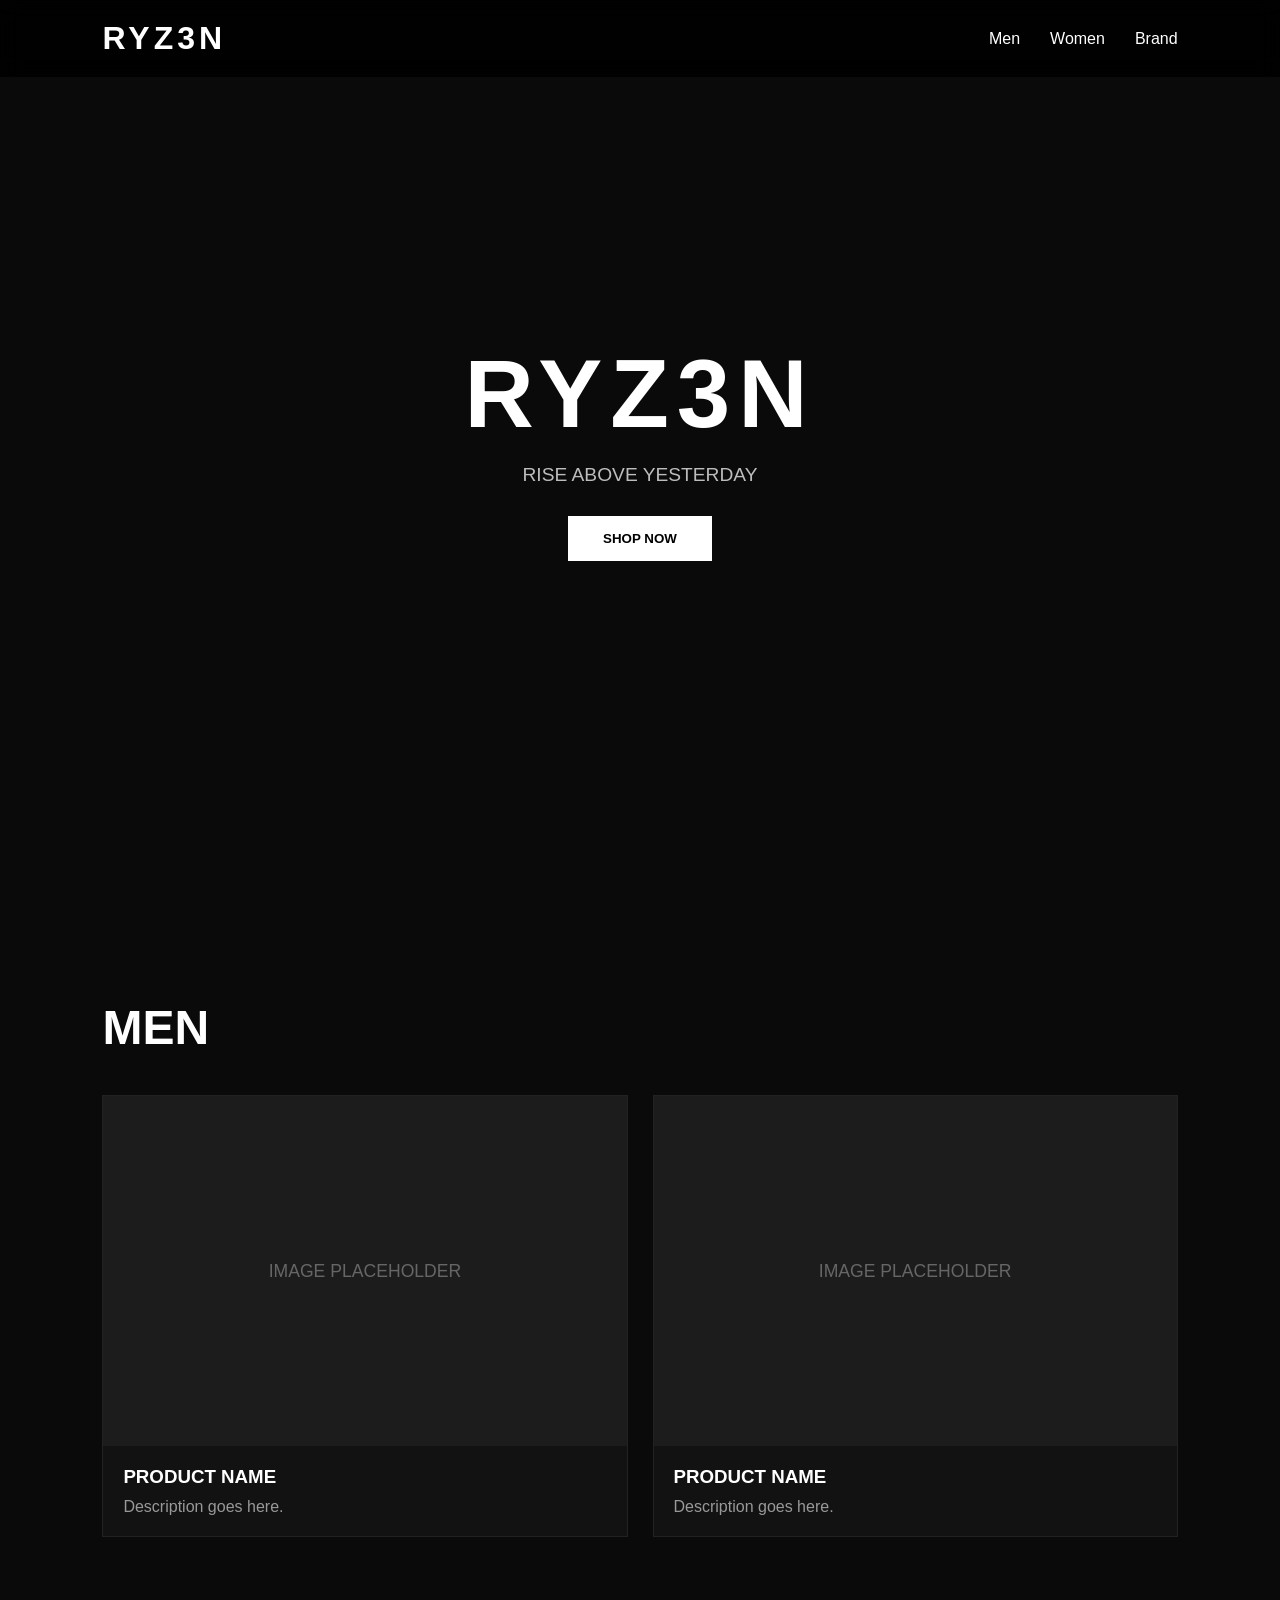
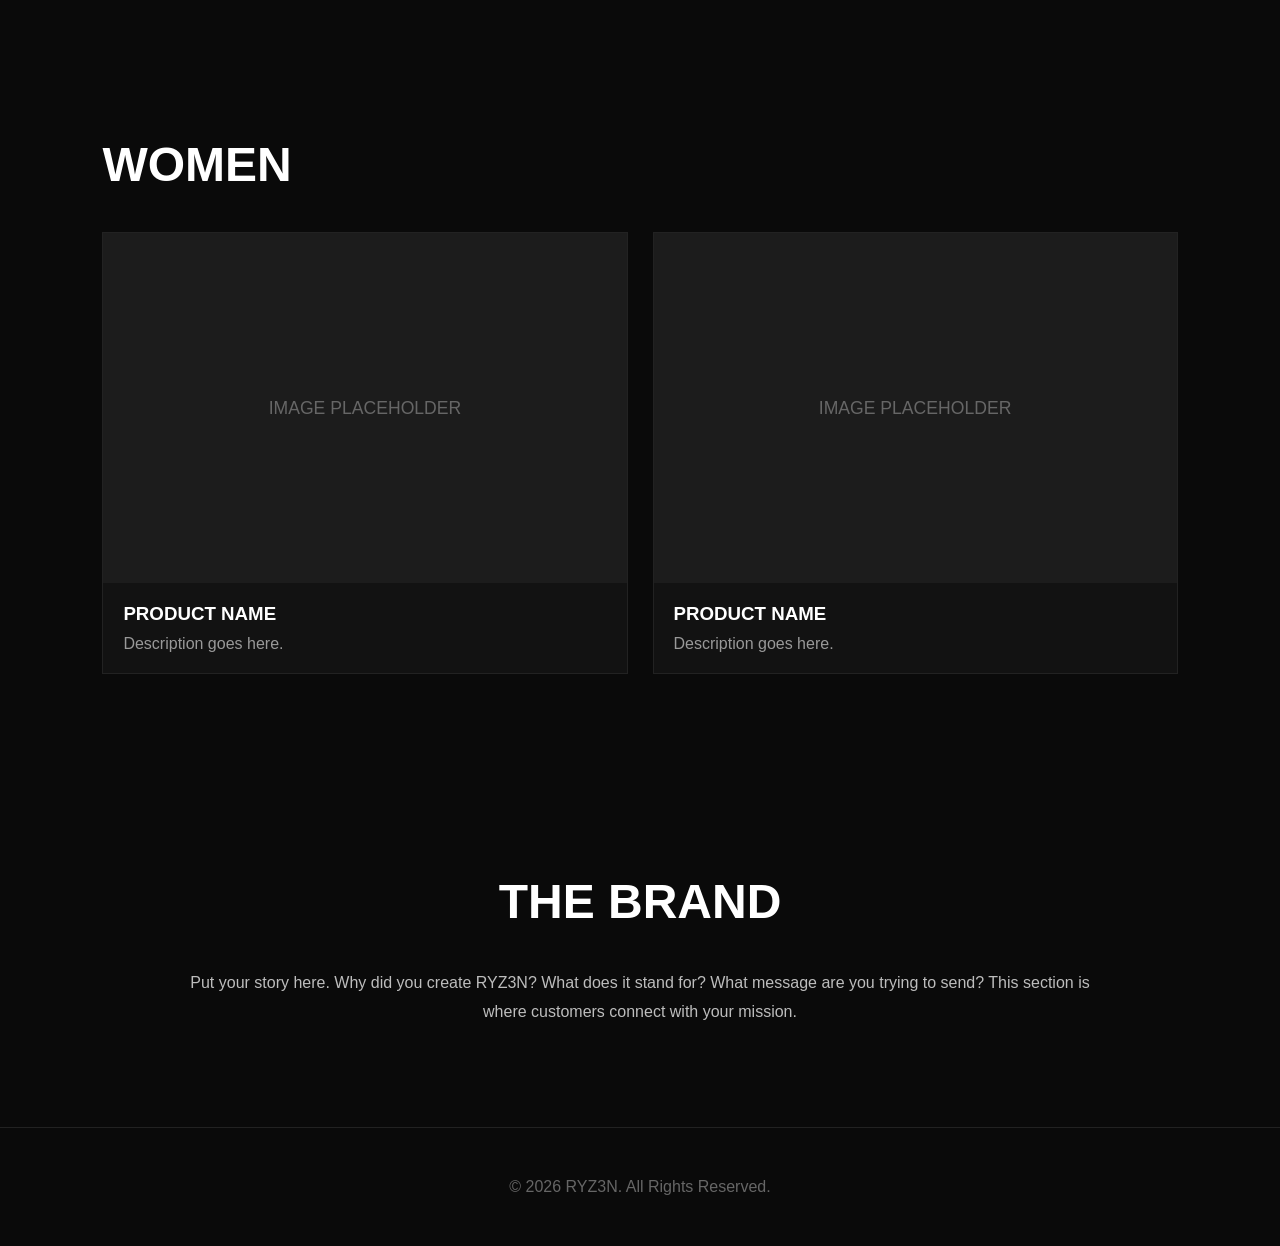
==== index.html @ 13e36d9e "Initial RYZ3N website" ====
<!DOCTYPE html>
<html lang="en">
<head>
<meta charset="UTF-8">
<meta name="viewport" content="width=device-width, initial-scale=1.0">

<title>RYZ3N</title>

<style>

*{
    margin:0;
    padding:0;
    box-sizing:border-box;
    font-family:Arial, Helvetica, sans-serif;
}

body{
    background:#0a0a0a;
    color:white;
}

/* NAVBAR */

nav{
    position:fixed;
    top:0;
    width:100%;
    background:rgba(0,0,0,0.9);
    backdrop-filter:blur(10px);
    display:flex;
    justify-content:space-between;
    align-items:center;
    padding:20px 8%;
    z-index:1000;
}

.logo{
    font-size:2rem;
    font-weight:bold;
    letter-spacing:4px;
}

.nav-links{
    display:flex;
    gap:30px;
}

.nav-links a{
    color:white;
    text-decoration:none;
    transition:.3s;
}

.nav-links a:hover{
    opacity:.6;
}

/* HERO */

.hero{
    height:100vh;
    display:flex;
    justify-content:center;
    align-items:center;
    flex-direction:column;
    text-align:center;
    padding:20px;
}

.hero h1{
    font-size:6rem;
    letter-spacing:8px;
}

.hero p{
    margin-top:15px;
    font-size:1.2rem;
    color:#bdbdbd;
}

.hero button{
    margin-top:30px;
    padding:15px 35px;
    background:white;
    color:black;
    border:none;
    cursor:pointer;
    font-weight:bold;
}

/* SECTION */

section{
    padding:100px 8%;
}

.section-title{
    font-size:3rem;
    margin-bottom:40px;
}

/* PRODUCT GRID */

.grid{
    display:grid;
    grid-template-columns:repeat(auto-fit,minmax(250px,1fr));
    gap:25px;
}

.card{
    background:#121212;
    border:1px solid #222;
    overflow:hidden;
}

.image-box{
    height:350px;
    background:#1c1c1c;
    display:flex;
    justify-content:center;
    align-items:center;
    color:#666;
    font-size:1.1rem;
}

.card-content{
    padding:20px;
}

.card-content h3{
    margin-bottom:10px;
}

.card-content p{
    color:#999;
}

/* BRAND */

.brand{
    text-align:center;
    max-width:900px;
    margin:auto;
}

.brand p{
    margin-top:20px;
    line-height:1.8;
    color:#bdbdbd;
}

/* FOOTER */

footer{
    padding:50px;
    text-align:center;
    border-top:1px solid #222;
    color:#666;
}

/* MOBILE */

@media(max-width:768px){

.hero h1{
    font-size:4rem;
}

.nav-links{
    gap:15px;
}

}

</style>
</head>

<body>

<!-- NAVIGATION -->

<nav>

<div class="logo">RYZ3N</div>

<div class="nav-links">
<a href="#men">Men</a>
<a href="#women">Women</a>
<a href="#brand">Brand</a>
</div>

</nav>

<!-- HERO -->

<section class="hero">

<h1>RYZ3N</h1>

<p>RISE ABOVE YESTERDAY</p>

<button>SHOP NOW</button>

</section>

<!-- MEN -->

<section id="men">

<h2 class="section-title">MEN</h2>

<div class="grid">

<div class="card">

<div class="image-box" id="mens-image-1">
IMAGE PLACEHOLDER
</div>

<div class="card-content">
<h3>PRODUCT NAME</h3>
<p>Description goes here.</p>
</div>

</div>

<div class="card">

<div class="image-box" id="mens-image-2">
IMAGE PLACEHOLDER
</div>

<div class="card-content">
<h3>PRODUCT NAME</h3>
<p>Description goes here.</p>
</div>

</div>

</div>

</section>

<!-- WOMEN -->

<section id="women">

<h2 class="section-title">WOMEN</h2>

<div class="grid">

<div class="card">

<div class="image-box" id="women-image-1">
IMAGE PLACEHOLDER
</div>

<div class="card-content">
<h3>PRODUCT NAME</h3>
<p>Description goes here.</p>
</div>

</div>

<div class="card">

<div class="image-box" id="women-image-2">
IMAGE PLACEHOLDER
</div>

<div class="card-content">
<h3>PRODUCT NAME</h3>
<p>Description goes here.</p>
</div>

</div>

</div>

</section>

<!-- BRAND -->

<section id="brand">

<div class="brand">

<h2 class="section-title">THE BRAND</h2>

<p>

Put your story here.

Why did you create RYZ3N?

What does it stand for?

What message are you trying to send?

This section is where customers connect with your mission.

</p>

</div>

</section>

<footer>

© 2026 RYZ3N. All Rights Reserved.

</footer>

<script>

/*
Replace image placeholders later.

Example:

document.getElementById("mens-image-1").innerHTML =
'<img src="hoodie.jpg" width="100%">';

*/

console.log("RYZ3N Website Loaded");

</script>

</body>
</html>
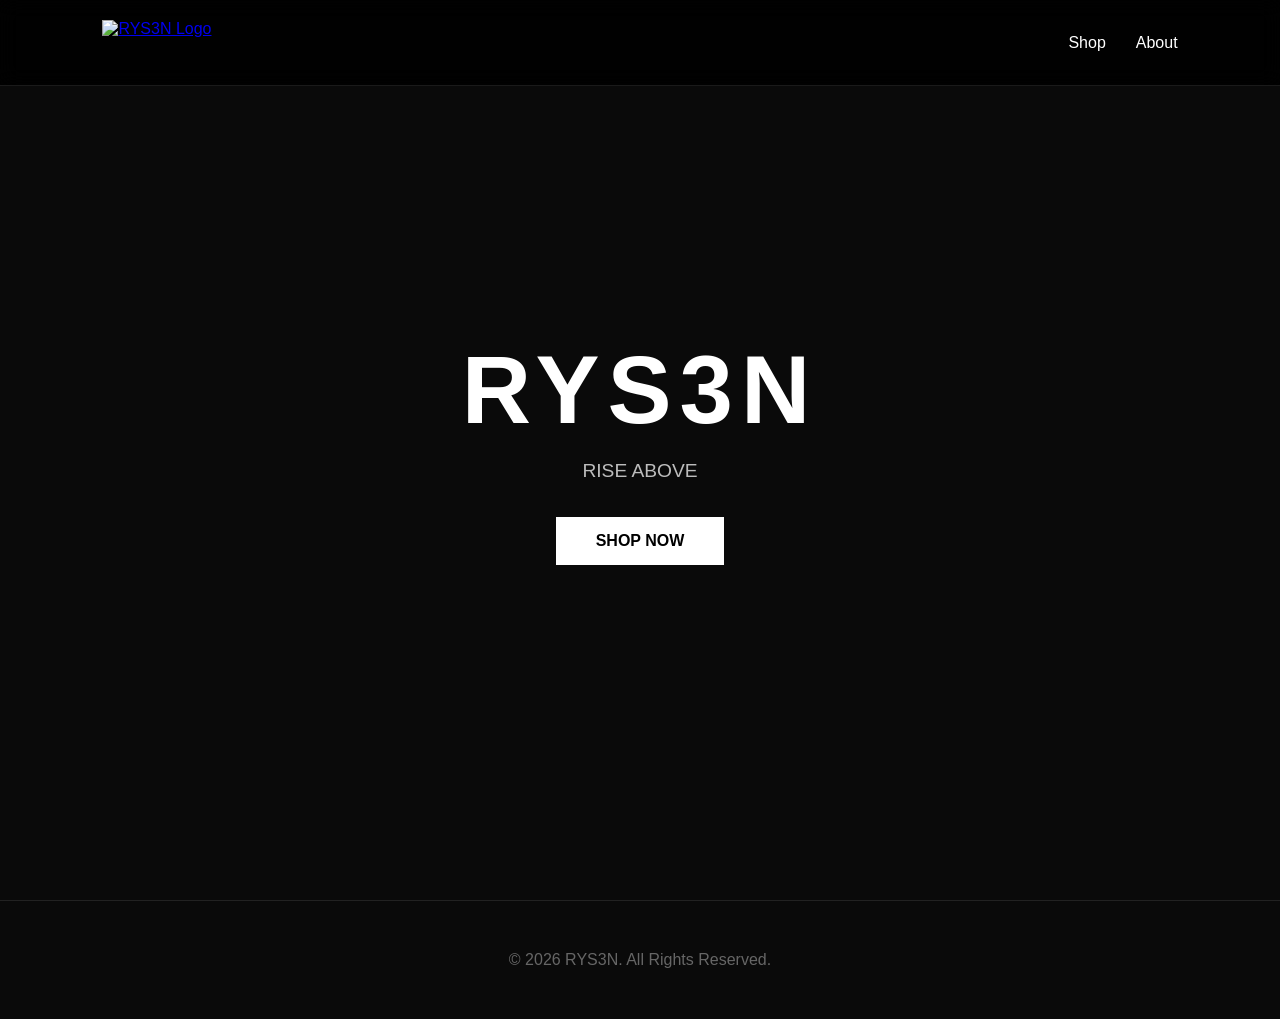
==== commit 8c3f1ecf: "RiseAboveBoxTee shop display finished" ====
--- a/index.html
+++ b/index.html
@@ -4,331 +4,43 @@
 <meta charset="UTF-8">
 <meta name="viewport" content="width=device-width, initial-scale=1.0">
 
-<title>RYZ3N</title>
+<title>RYS3N</title>
 
-<style>
-
-*{
-    margin:0;
-    padding:0;
-    box-sizing:border-box;
-    font-family:Arial, Helvetica, sans-serif;
-}
-
-body{
-    background:#0a0a0a;
-    color:white;
-}
-
-/* NAVBAR */
-
-nav{
-    position:fixed;
-    top:0;
-    width:100%;
-    background:rgba(0,0,0,0.9);
-    backdrop-filter:blur(10px);
-    display:flex;
-    justify-content:space-between;
-    align-items:center;
-    padding:20px 8%;
-    z-index:1000;
-}
-
-.logo{
-    font-size:2rem;
-    font-weight:bold;
-    letter-spacing:4px;
-}
-
-.nav-links{
-    display:flex;
-    gap:30px;
-}
-
-.nav-links a{
-    color:white;
-    text-decoration:none;
-    transition:.3s;
-}
-
-.nav-links a:hover{
-    opacity:.6;
-}
-
-/* HERO */
-
-.hero{
-    height:100vh;
-    display:flex;
-    justify-content:center;
-    align-items:center;
-    flex-direction:column;
-    text-align:center;
-    padding:20px;
-}
-
-.hero h1{
-    font-size:6rem;
-    letter-spacing:8px;
-}
-
-.hero p{
-    margin-top:15px;
-    font-size:1.2rem;
-    color:#bdbdbd;
-}
-
-.hero button{
-    margin-top:30px;
-    padding:15px 35px;
-    background:white;
-    color:black;
-    border:none;
-    cursor:pointer;
-    font-weight:bold;
-}
-
-/* SECTION */
-
-section{
-    padding:100px 8%;
-}
-
-.section-title{
-    font-size:3rem;
-    margin-bottom:40px;
-}
-
-/* PRODUCT GRID */
-
-.grid{
-    display:grid;
-    grid-template-columns:repeat(auto-fit,minmax(250px,1fr));
-    gap:25px;
-}
-
-.card{
-    background:#121212;
-    border:1px solid #222;
-    overflow:hidden;
-}
-
-.image-box{
-    height:350px;
-    background:#1c1c1c;
-    display:flex;
-    justify-content:center;
-    align-items:center;
-    color:#666;
-    font-size:1.1rem;
-}
-
-.card-content{
-    padding:20px;
-}
-
-.card-content h3{
-    margin-bottom:10px;
-}
-
-.card-content p{
-    color:#999;
-}
-
-/* BRAND */
-
-.brand{
-    text-align:center;
-    max-width:900px;
-    margin:auto;
-}
-
-.brand p{
-    margin-top:20px;
-    line-height:1.8;
-    color:#bdbdbd;
-}
-
-/* FOOTER */
-
-footer{
-    padding:50px;
-    text-align:center;
-    border-top:1px solid #222;
-    color:#666;
-}
-
-/* MOBILE */
-
-@media(max-width:768px){
-
-.hero h1{
-    font-size:4rem;
-}
-
-.nav-links{
-    gap:15px;
-}
-
-}
-
-</style>
+<link rel="stylesheet" href="style.css">
 </head>
 
 <body>
 
-<!-- NAVIGATION -->
-
 <nav>
 
-<div class="logo">RYZ3N</div>
+<a href="index.html" class="logo">
+    <img src="logo.png" alt="RYS3N Logo">
+</a>
 
 <div class="nav-links">
-<a href="#men">Men</a>
-<a href="#women">Women</a>
-<a href="#brand">Brand</a>
+    <a href="shop.html">Shop</a>
+    <a href="about.html">About</a>
 </div>
 
 </nav>
 
-<!-- HERO -->
-
 <section class="hero">
 
-<h1>RYZ3N</h1>
-
-<p>RISE ABOVE YESTERDAY</p>
-
-<button>SHOP NOW</button>
-
-</section>
-
-<!-- MEN -->
-
-<section id="men">
-
-<h2 class="section-title">MEN</h2>
-
-<div class="grid">
-
-<div class="card">
-
-<div class="image-box" id="mens-image-1">
-IMAGE PLACEHOLDER
-</div>
-
-<div class="card-content">
-<h3>PRODUCT NAME</h3>
-<p>Description goes here.</p>
-</div>
-
-</div>
-
-<div class="card">
-
-<div class="image-box" id="mens-image-2">
-IMAGE PLACEHOLDER
-</div>
-
-<div class="card-content">
-<h3>PRODUCT NAME</h3>
-<p>Description goes here.</p>
-</div>
-
-</div>
-
-</div>
-
-</section>
-
-<!-- WOMEN -->
-
-<section id="women">
-
-<h2 class="section-title">WOMEN</h2>
-
-<div class="grid">
-
-<div class="card">
-
-<div class="image-box" id="women-image-1">
-IMAGE PLACEHOLDER
-</div>
-
-<div class="card-content">
-<h3>PRODUCT NAME</h3>
-<p>Description goes here.</p>
-</div>
-
-</div>
-
-<div class="card">
-
-<div class="image-box" id="women-image-2">
-IMAGE PLACEHOLDER
-</div>
-
-<div class="card-content">
-<h3>PRODUCT NAME</h3>
-<p>Description goes here.</p>
-</div>
-
-</div>
-
-</div>
-
-</section>
-
-<!-- BRAND -->
-
-<section id="brand">
-
-<div class="brand">
-
-<h2 class="section-title">THE BRAND</h2>
+<h1>RYS3N</h1>
 
 <p>
-
-Put your story here.
-
-Why did you create RYZ3N?
-
-What does it stand for?
-
-What message are you trying to send?
-
-This section is where customers connect with your mission.
-
+RISE ABOVE
 </p>
 
-</div>
+<a href="shop.html" class="shop-btn">
+    SHOP NOW
+</a>
 
 </section>
 
 <footer>
-
-© 2026 RYZ3N. All Rights Reserved.
-
+© 2026 RYS3N. All Rights Reserved.
 </footer>
 
-<script>
-
-/*
-Replace image placeholders later.
-
-Example:
-
-document.getElementById("mens-image-1").innerHTML =
-'<img src="hoodie.jpg" width="100%">';
-
-*/
-
-console.log("RYZ3N Website Loaded");
-
-</script>
-
 </body>
-</html>
-
-
+</html>
--- a/style.css
+++ b/style.css
@@ -0,0 +1,275 @@
+*{
+    margin:0;
+    padding:0;
+    box-sizing:border-box;
+    font-family:Arial, Helvetica, sans-serif;
+}
+
+body{
+    background:#0a0a0a;
+    color:white;
+    min-height:100vh;
+    display:flex;
+    flex-direction:column;
+}
+
+/* NAVBAR */
+
+nav{
+    position:fixed;
+    top:0;
+    left:0;
+    width:100%;
+    background:rgba(0,0,0,0.9);
+    backdrop-filter:blur(10px);
+    display:flex;
+    justify-content:space-between;
+    align-items:center;
+    padding:20px 8%;
+    z-index:1000;
+    border-bottom:1px solid #1a1a1a;
+}
+
+.logo{
+    display:flex;
+    align-items:center;
+}
+
+.logo img{
+    height:45px;
+    width:auto;
+    object-fit:contain;
+    transition:0.3s;
+}
+
+.logo img:hover{
+    transform:scale(1.05);
+    filter:drop-shadow(0 0 8px rgba(255,255,255,0.4));
+}
+
+.nav-links{
+    display:flex;
+    gap:30px;
+}
+
+.nav-links a{
+    color:white;
+    text-decoration:none;
+    transition:.3s;
+}
+
+.nav-links a:hover{
+    opacity:.6;
+}
+
+/* HERO */
+
+.hero{
+    min-height:100vh;
+    display:flex;
+    justify-content:center;
+    align-items:center;
+    flex-direction:column;
+    text-align:center;
+    padding:20px;
+}
+
+.hero h1{
+    font-size:6rem;
+    letter-spacing:8px;
+}
+
+.hero p{
+    margin-top:15px;
+    font-size:1.2rem;
+    color:#bdbdbd;
+    max-width:600px;
+}
+
+.shop-btn{
+    display:inline-block;
+    margin-top:35px;
+    padding:15px 40px;
+    background:white;
+    color:black;
+    text-decoration:none;
+    font-weight:bold;
+    transition:.3s;
+}
+
+.shop-btn:hover{
+    transform:scale(1.05);
+}
+
+/* PAGE CONTENT */
+
+.page-content{
+    width:min(1200px,90%);
+    margin:0 auto;
+    padding-top:140px;
+}
+
+/* SHOP */
+
+.section-title{
+    font-size:3rem;
+    margin-bottom:40px;
+}
+
+.placeholder-grid{
+    display:grid;
+    grid-template-columns:repeat(auto-fit,minmax(250px,1fr));
+    gap:25px;
+}
+
+.placeholder-card{
+    background:#121212;
+    border:1px solid #222;
+    min-height:300px;
+    display:flex;
+    justify-content:center;
+    align-items:center;
+    color:#777;
+}
+
+/* ABOUT */
+
+.about{
+    padding:140px 8% 80px;
+    max-width:1000px;
+    margin:auto;
+}
+
+.about h1{
+    font-size:4rem;
+    margin-bottom:20px;
+}
+
+.about p{
+    color:#bdbdbd;
+    line-height:1.8;
+    margin-bottom:20px;
+}
+
+.box{
+    margin-top:40px;
+    padding:25px;
+    border:1px solid #222;
+    background:#121212;
+}
+
+.socials a{
+    color:white;
+    text-decoration:none;
+    margin-right:15px;
+}
+
+.socials a:hover{
+    opacity:.7;
+}
+
+/* FOOTER */
+
+footer{
+    margin-top:auto;
+    padding:50px;
+    text-align:center;
+    border-top:1px solid #222;
+    color:#666;
+}
+
+/* PRODUCT CARD */
+
+.product-card{
+    max-width:600px;
+    margin:0 auto;
+}
+
+.carousel{
+    position:relative;
+    width:100%;
+}
+
+.carousel img{
+    width:100%;
+    aspect-ratio:1/1;
+    object-fit:cover;
+    display:block;
+
+    border:1px solid #222;
+    background:#121212;
+}
+
+.carousel-btn{
+    position:absolute;
+    top:50%;
+    transform:translateY(-50%);
+
+    width:45px;
+    height:45px;
+
+    border:none;
+    border-radius:50%;
+
+    background:rgba(0,0,0,0.7);
+    color:white;
+
+    cursor:pointer;
+    font-size:20px;
+
+    transition:.3s;
+}
+
+.carousel-btn:hover{
+    background:rgba(255,255,255,.15);
+}
+
+.prev{
+    left:15px;
+}
+
+.next{
+    right:15px;
+}
+
+.product-name{
+    margin-top:20px;
+    text-align:center;
+    font-size:1.8rem;
+}
+
+.product-price{
+    margin-top:10px;
+    text-align:center;
+    color:#bdbdbd;
+    font-size:1.2rem;
+}
+
+/* MOBILE */
+
+@media(max-width:768px){
+
+    .hero h1{
+        font-size:4rem;
+    }
+
+    .about h1{
+        font-size:2.5rem;
+    }
+
+    .nav-links{
+        gap:15px;
+    }
+
+    .logo img{
+        height:38px;
+    }
+
+    .product-name{
+        font-size:1.4rem;
+    }
+
+    .product-price{
+        font-size:1rem;
+    }
+}
